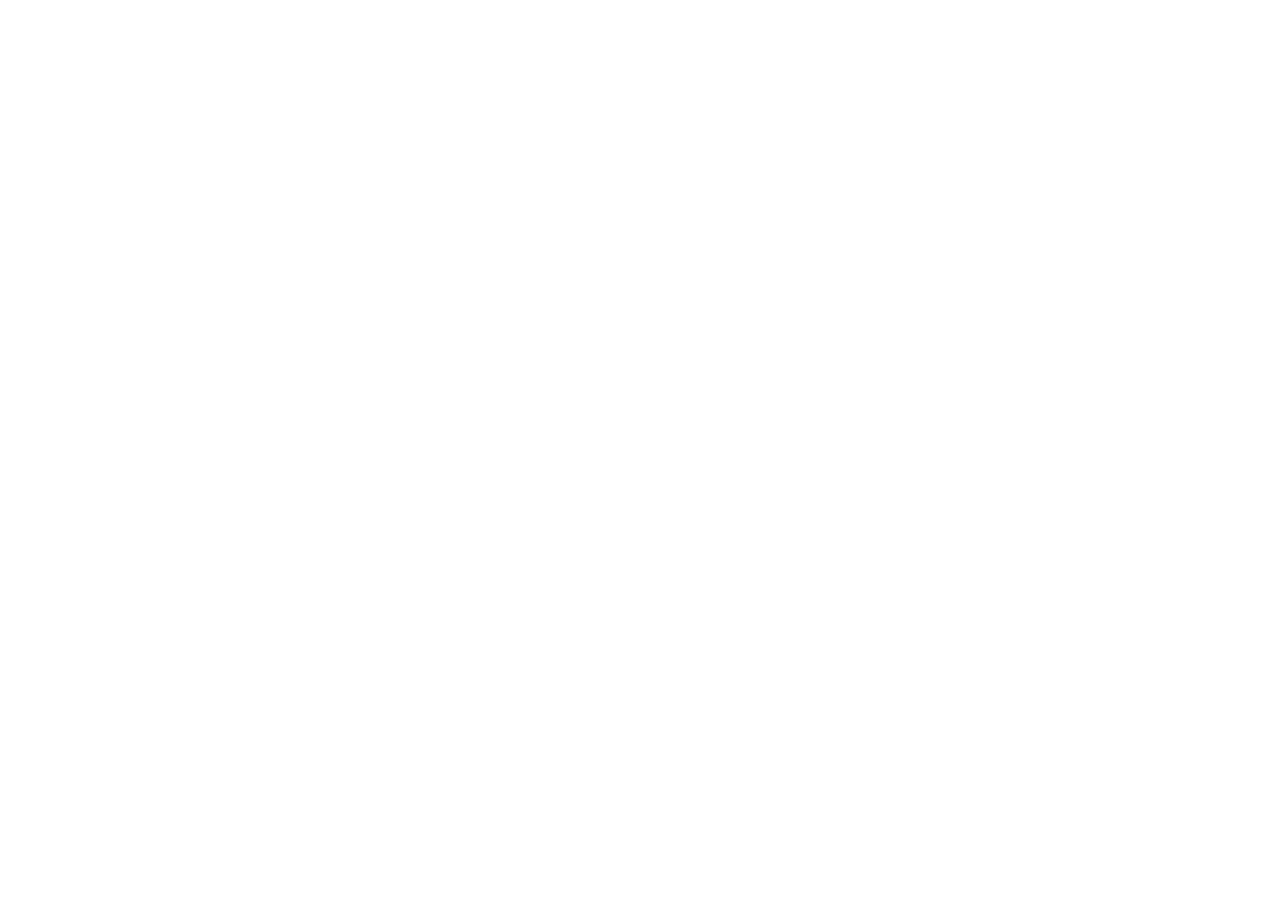
==== index.html @ 194158a5 "Serious work begins" ====
<!DOCTYPE html>
<html lang="en">
  <head>
    <meta charset="UTF-8" />
    <meta name="viewport" content="width=device-width, initial-scale=1.0" />
    <title>Sun Fitness</title>
    <link rel="stylesheet" href="assets/styles/main.css" />
  </head>
  <body></body>
</html>
---- assets/styles/main.css ----
* {
  box-sizing: border-box;
  margin: 0;
  padding: 0;
}

body {
  width: 100%;
  height: 100vh;
  /* filter: blur(8px);
  -webkit-filter: blur(8px); */
}

main {
  width: 100%;
  height: 100%;
  background: url('../images/back-img.jpg');
  background-position: center;
  background-size: cover;
  opacity: 0.7;
}
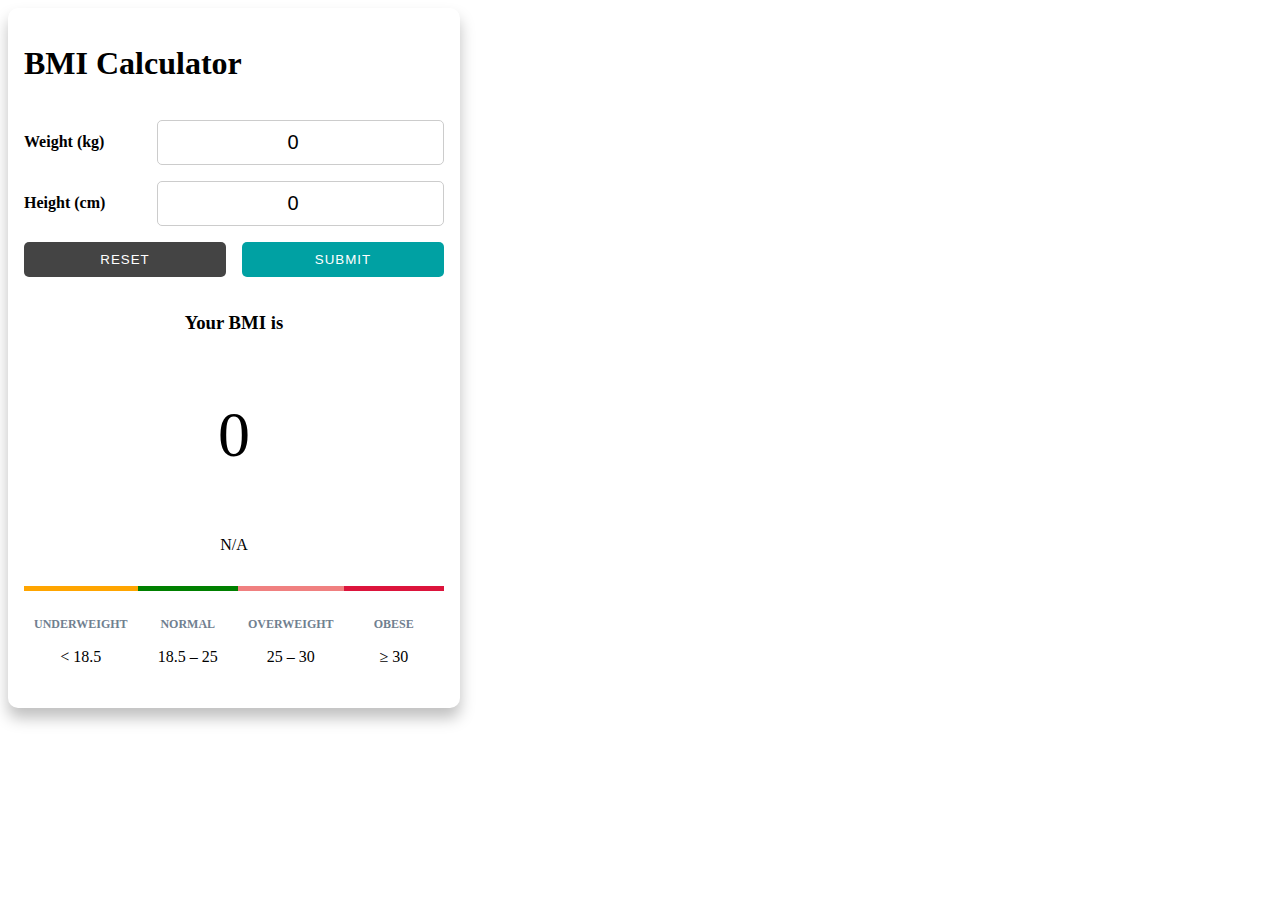
==== commit 5f9b35ab: "integrated Bmi" ====
--- a/index.html
+++ b/index.html
@@ -3,8 +3,58 @@
   <head>
     <meta charset="UTF-8" />
     <meta name="viewport" content="width=device-width, initial-scale=1.0" />
-    <title>Sun Fitness</title>
-    <link rel="stylesheet" href="assets/styles/main.css" />
+    <title>BMI Calculator</title>
+    <link rel="stylesheet" href="assets/styles/bmistyle.css" />
+    <script src="assets/scripts/bmiscript.js" defer></script>
   </head>
-  <body></body>
+  <body>
+    <div class="container">
+      <h1>BMI Calculator</h1>
+
+      <form class="calculator">
+        <div>
+          <label for="weight">Weight (kg)</label>
+          <input type="number" id="weight" min="0" step="0.01" value="0" />
+        </div>
+
+        <div>
+          <label for="height">Height (cm)</label>
+          <input type="number" id="height" min="0" step="0.01" value="0" />
+        </div>
+
+        <div>
+          <button type="reset">Reset</button>
+          <button type="submit">Submit</button>
+        </div>
+      </form>
+
+      <section class="output">
+        <h3>Your BMI is</h3>
+        <p id="bmi">0</p>
+        <p id="desc">N/A</p>
+      </section>
+
+      <section class="bmi-scale">
+        <div style="--color: var(--underweight)">
+          <h4>Underweight</h4>
+          <p>&lt; 18.5</p>
+        </div>
+
+        <div style="--color: var(--normal)">
+          <h4>Normal</h4>
+          <p>18.5 – 25</p>
+        </div>
+
+        <div style="--color: var(--overweight)">
+          <h4>Overweight</h4>
+          <p>25 – 30</p>
+        </div>
+
+        <div style="--color: var(--obese)">
+          <h4>Obese</h4>
+          <p>≥ 30</p>
+        </div>
+      </section>
+    </div>
+  </body>
 </html>
--- a/assets/styles/bmistyle.css
+++ b/assets/styles/bmistyle.css
@@ -0,0 +1,128 @@
+@import url('https://fonts.googleapis.com/css2?family=Jost:wght@400;500;600&display=swap');
+
+:root {
+  --underweight: orange;
+  --normal: green;
+  --overweight: lightcoral;
+  --obese: crimson;
+}
+
+/* * {
+  box-sizing: border-box;
+  padding: 0;
+  margin: 0;
+  font-family: 'Jost', sans-serif;
+}
+
+body {
+  background: #004d4d;
+  display: grid;
+  place-items: center;
+  height: 100vh;
+}
+
+h1 {
+  text-align: center;
+} */
+
+.container {
+  width: 90%;
+  max-width: 420px;
+  background: #fff;
+  padding: 1rem;
+  border-radius: 10px;
+  box-shadow: 0 10px 15px rgba(0, 0, 0, 0.25);
+  display: grid;
+  gap: 1rem;
+}
+
+.calculator {
+  display: grid;
+  gap: 1rem;
+}
+
+.calculator div {
+  display: flex;
+  align-items: center;
+  gap: 1rem;
+}
+
+.calculator label {
+  flex: 0 1 120px;
+  font-weight: 600;
+}
+
+.calculator input {
+  flex: 1;
+  border: 1px solid #ccc;
+  border-radius: 5px;
+  padding: 10px;
+  outline-color: #555;
+  font-size: 1.25rem;
+  text-align: center;
+}
+
+.calculator button {
+  width: 50%;
+  border-radius: 5px;
+  border: none;
+  cursor: pointer;
+  padding: 10px;
+  background: #00a1a3;
+  color: #fff;
+  text-transform: uppercase;
+  letter-spacing: 1px;
+}
+
+.calculator button[type='reset'] {
+  background: #444;
+}
+
+.calculator button:hover {
+  filter: brightness(120%);
+}
+
+.output {
+  text-align: center;
+}
+
+.output #bmi {
+  font-size: 4rem;
+}
+
+.output #desc strong {
+  text-transform: uppercase;
+}
+
+.bmi-scale {
+  display: flex;
+}
+
+.bmi-scale div {
+  flex: 1;
+  text-align: center;
+  text-transform: uppercase;
+  border-top: 5px solid var(--color);
+  padding: 10px;
+}
+
+.bmi-scale h4 {
+  font-size: 0.75rem;
+  color: slategray;
+}
+
+.underweight {
+  color: var(--underweight);
+}
+
+.healthy {
+  color: var(--normal);
+}
+
+.overweight {
+  color: var(--overweight);
+}
+
+.obese {
+  color: var(--obese);
+}
